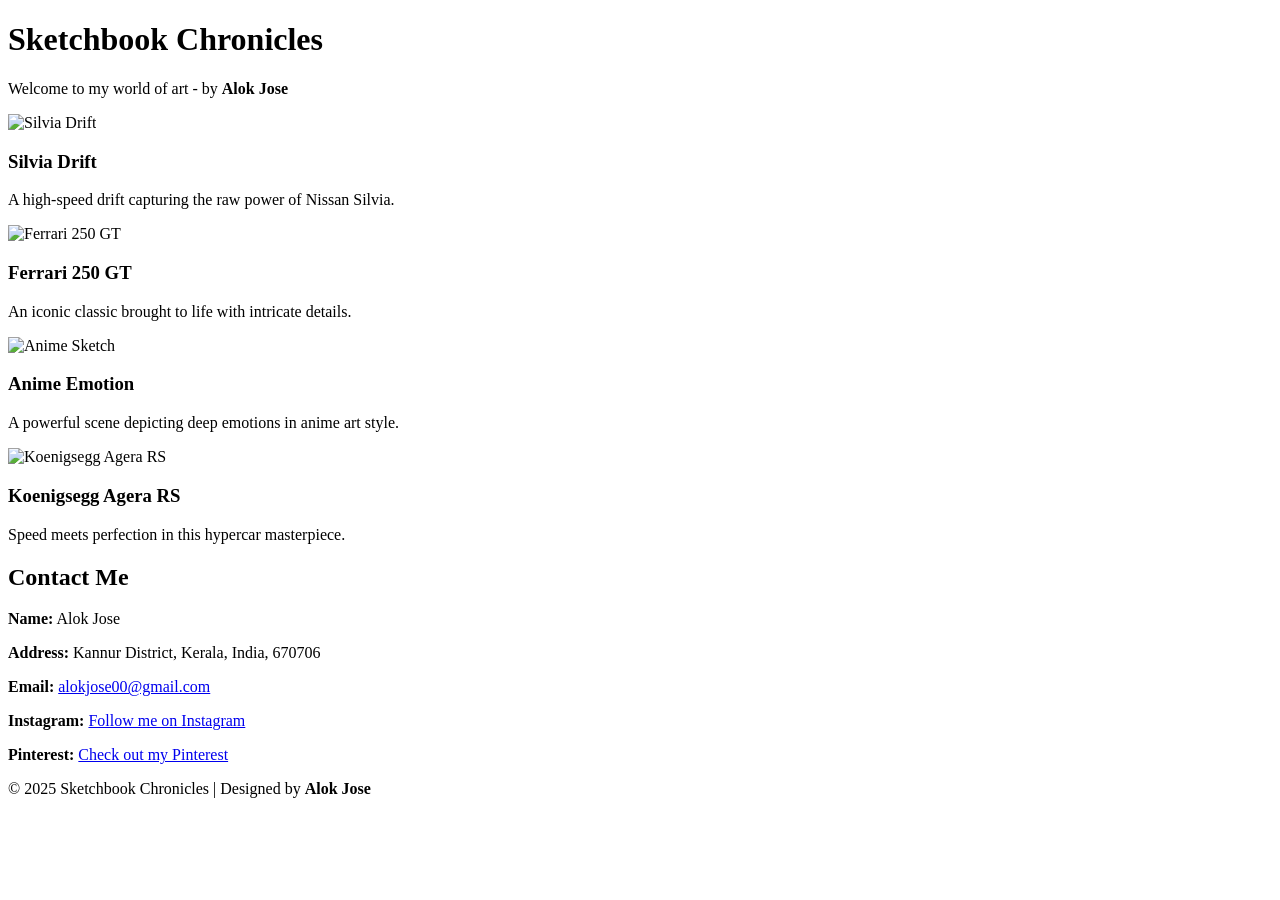
==== index.html @ a9287e53 "Rename main.html to index.html" ====
<!DOCTYPE html>
<html lang="en">
<head>
    <meta charset="UTF-8">
    <meta name="viewport" content="width=device-width, initial-scale=1.0">
    <title>Sketchbook Chronicles - Alok Jose</title>
    <link rel="stylesheet" href="css/styles.css">
</head>
<body>

<header>
    <h1>Sketchbook Chronicles</h1>
    <p>Welcome to my world of art - by <strong>Alok Jose</strong></p>
</header>

<section class="gallery">
    <div class="art-card floating">
        <img src="images/silvia.jpg" alt="Silvia Drift">
        <div class="overlay">
            <h3>Silvia Drift</h3>
            <p>A high-speed drift capturing the raw power of Nissan Silvia.</p>
        </div>
    </div>

    <div class="art-card floating">
        <img src="images/ferrari250.jpg" alt="Ferrari 250 GT">
        <div class="overlay">
            <h3>Ferrari 250 GT</h3>
            <p>An iconic classic brought to life with intricate details.</p>
        </div>
    </div>

    <div class="art-card floating">
        <img src="images/anime.jpg" alt="Anime Sketch">
        <div class="overlay">
            <h3>Anime Emotion</h3>
            <p>A powerful scene depicting deep emotions in anime art style.</p>
        </div>
    </div>

    <div class="art-card floating">
        <img src="images/koenigsegg.jpg" alt="Koenigsegg Agera RS">
        <div class="overlay">
            <h3>Koenigsegg Agera RS</h3>
            <p>Speed meets perfection in this hypercar masterpiece.</p>
        </div>
    </div>
</section>

<section class="contact">
    <h2>Contact Me</h2>
    <p><strong>Name:</strong> Alok Jose</p>
    <p><strong>Address:</strong> Kannur District, Kerala, India, 670706</p>
    <p><strong>Email:</strong> <a href="mailto:alokjose00@gmail.com">alokjose00@gmail.com</a></p>
    <p><strong>Instagram:</strong> <a href="https://www.instagram.com/alokjo_" target="_blank">Follow me on Instagram</a></p>
    <p><strong>Pinterest:</strong> <a href="https://pin.it/6KbwB3vRz" target="_blank">Check out my Pinterest</a></p>
</section>

<footer>
    <p>© 2025 Sketchbook Chronicles | Designed by <strong>Alok Jose</strong></p>
</footer>

</body>
</html>
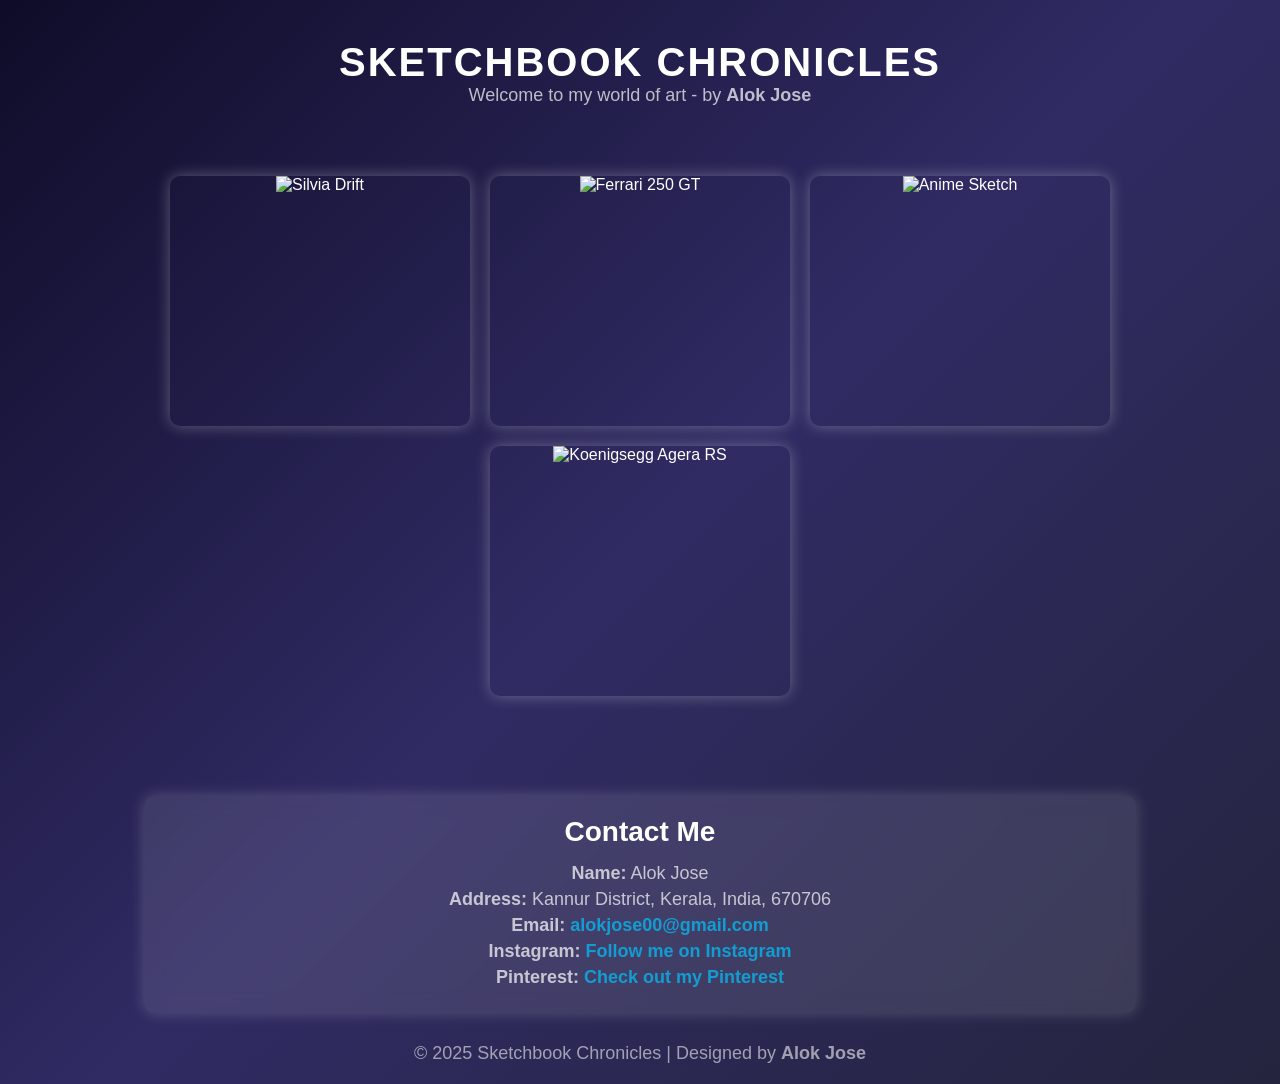
==== commit 679345bc: "Update index.html" ====
--- a/index.html
+++ b/index.html
@@ -4,7 +4,7 @@
     <meta charset="UTF-8">
     <meta name="viewport" content="width=device-width, initial-scale=1.0">
     <title>Sketchbook Chronicles - Alok Jose</title>
-    <link rel="stylesheet" href="css/styles.css">
+    <link rel="stylesheet" href="styles.css">
 </head>
 <body>
 
--- a/styles.css
+++ b/styles.css
@@ -0,0 +1,137 @@
+@import url('https://fonts.googleapis.com/css2?family=Orbitron:wght@400;600&display=swap');
+
+* {
+    margin: 0;
+    padding: 0;
+    box-sizing: border-box;
+    font-family: 'Orbitron', sans-serif;
+}
+
+body {
+    background: linear-gradient(135deg, #0f0c29, #302b63, #24243e);
+    color: white;
+    text-align: center;
+    padding: 20px;
+}
+
+/* Header */
+header {
+    padding: 20px;
+    font-size: 24px;
+}
+
+h1 {
+    font-size: 40px;
+    text-transform: uppercase;
+    letter-spacing: 2px;
+}
+
+p {
+    font-size: 18px;
+    opacity: 0.7;
+}
+
+/* Gallery */
+.gallery {
+    display: flex;
+    justify-content: center;
+    flex-wrap: wrap;
+    gap: 20px;
+    padding: 50px;
+}
+
+/* Floating Effect */
+@keyframes floating {
+    0% { transform: translateY(0px) rotate(0deg); }
+    50% { transform: translateY(-10px) rotate(2deg); }
+    100% { transform: translateY(0px) rotate(0deg); }
+}
+
+.floating {
+    animation: floating 4s infinite ease-in-out;
+}
+
+/* Art Cards */
+.art-card {
+    position: relative;
+    width: 300px;
+    height: 250px;
+    overflow: hidden;
+    border-radius: 10px;
+    box-shadow: 0px 0px 15px rgba(255, 255, 255, 0.3);
+    transition: transform 0.3s ease-in-out, box-shadow 0.3s ease-in-out;
+}
+
+.art-card img {
+    width: 100%;
+    height: 100%;
+    object-fit: cover;
+    transition: 0.3s ease;
+}
+
+.art-card:hover {
+    transform: scale(1.1);
+    box-shadow: 0px 0px 25px rgba(255, 255, 255, 0.5);
+}
+
+.art-card:hover img {
+    filter: brightness(80%);
+}
+
+/* Overlay */
+.overlay {
+    position: absolute;
+    bottom: 0;
+    background: rgba(0, 0, 0, 0.7);
+    width: 100%;
+    text-align: center;
+    padding: 15px;
+    font-size: 16px;
+    opacity: 0;
+    transition: 0.3s ease-in-out;
+}
+
+.art-card:hover .overlay {
+    opacity: 1;
+}
+
+/* Contact Section */
+.contact {
+    margin-top: 50px;
+    padding: 20px;
+    background: rgba(255, 255, 255, 0.1);
+    border-radius: 10px;
+    box-shadow: 0px 0px 15px rgba(255, 255, 255, 0.2);
+    backdrop-filter: blur(10px);
+    width: 80%;
+    margin-left: auto;
+    margin-right: auto;
+}
+
+.contact h2 {
+    font-size: 28px;
+    margin-bottom: 15px;
+}
+
+.contact p {
+    font-size: 18px;
+    margin: 5px 0;
+}
+
+.contact a {
+    color: #00c6ff;
+    text-decoration: none;
+    font-weight: bold;
+}
+
+.contact a:hover {
+    text-decoration: underline;
+    color: #ff416c;
+}
+
+/* Footer */
+footer {
+    margin-top: 30px;
+    font-size: 14px;
+    opacity: 0.8;
+}
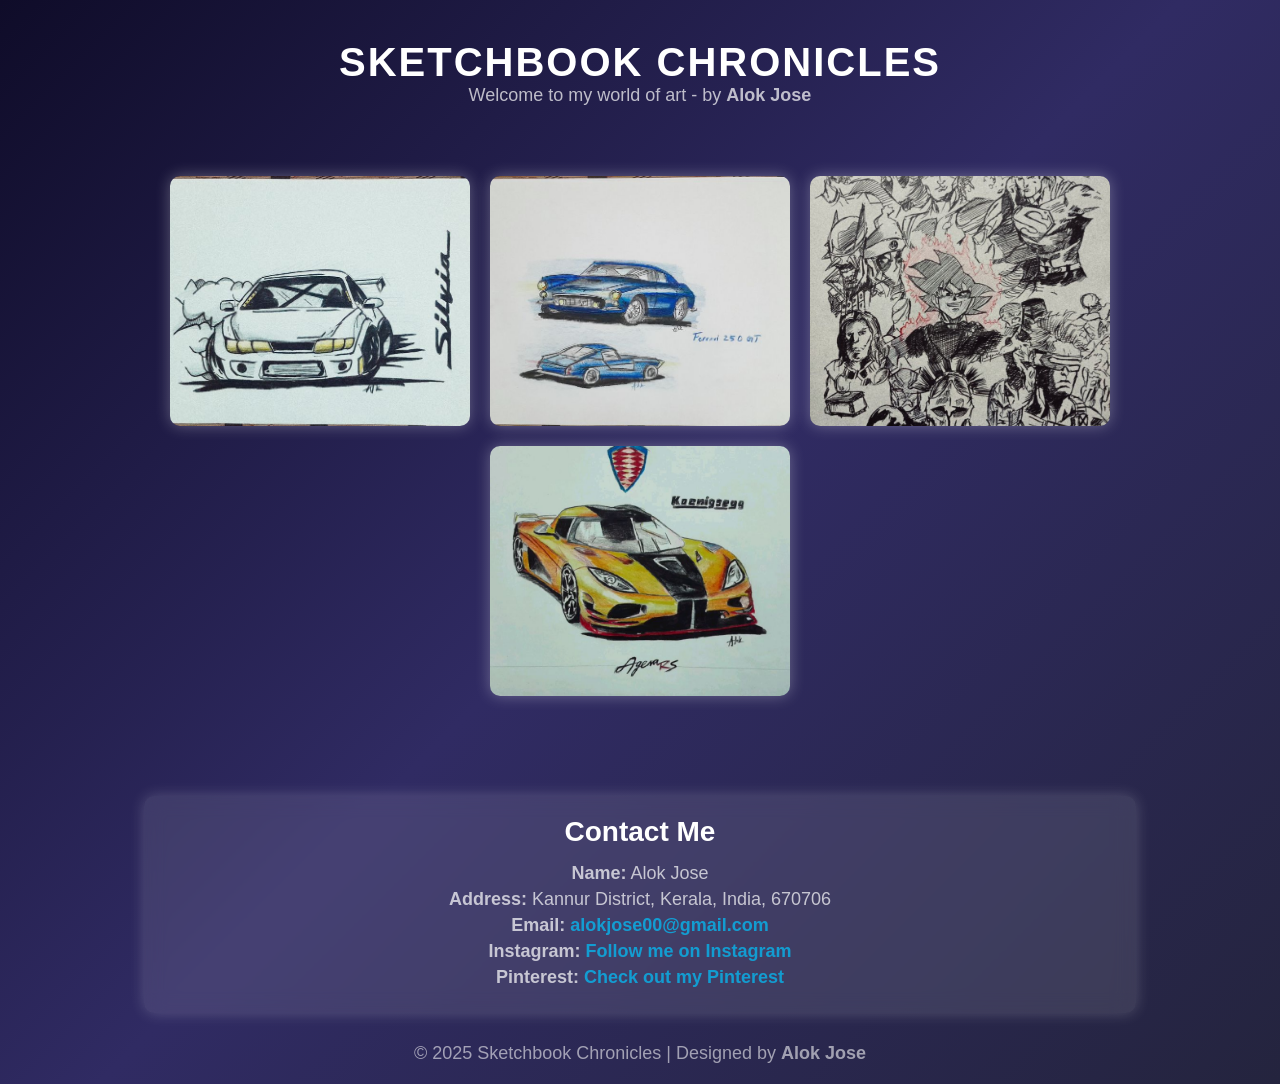
==== commit d9431355: "Update index.html" ====
--- a/index.html
+++ b/index.html
@@ -4,7 +4,7 @@
     <meta charset="UTF-8">
     <meta name="viewport" content="width=device-width, initial-scale=1.0">
     <title>Sketchbook Chronicles - Alok Jose</title>
-    <link rel="stylesheet" href="styles.css">
+    <link rel="stylesheet" href="./styles.css">
 </head>
 <body>
 
@@ -15,7 +15,7 @@
 
 <section class="gallery">
     <div class="art-card floating">
-        <img src="images/silvia.jpg" alt="Silvia Drift">
+        <img src="image/silvia.jpg" alt="Silvia Drift">
         <div class="overlay">
             <h3>Silvia Drift</h3>
             <p>A high-speed drift capturing the raw power of Nissan Silvia.</p>
@@ -23,7 +23,7 @@
     </div>
 
     <div class="art-card floating">
-        <img src="images/ferrari250.jpg" alt="Ferrari 250 GT">
+        <img src="image/ferrari250.jpg" alt="Ferrari 250 GT">
         <div class="overlay">
             <h3>Ferrari 250 GT</h3>
             <p>An iconic classic brought to life with intricate details.</p>
@@ -31,7 +31,7 @@
     </div>
 
     <div class="art-card floating">
-        <img src="images/anime.jpg" alt="Anime Sketch">
+        <img src="image/anime.jpg" alt="Anime Sketch">
         <div class="overlay">
             <h3>Anime Emotion</h3>
             <p>A powerful scene depicting deep emotions in anime art style.</p>
@@ -39,7 +39,7 @@
     </div>
 
     <div class="art-card floating">
-        <img src="images/koenigsegg.jpg" alt="Koenigsegg Agera RS">
+        <img src="image/koenigsegg.jpg" alt="Koenigsegg Agera RS">
         <div class="overlay">
             <h3>Koenigsegg Agera RS</h3>
             <p>Speed meets perfection in this hypercar masterpiece.</p>
